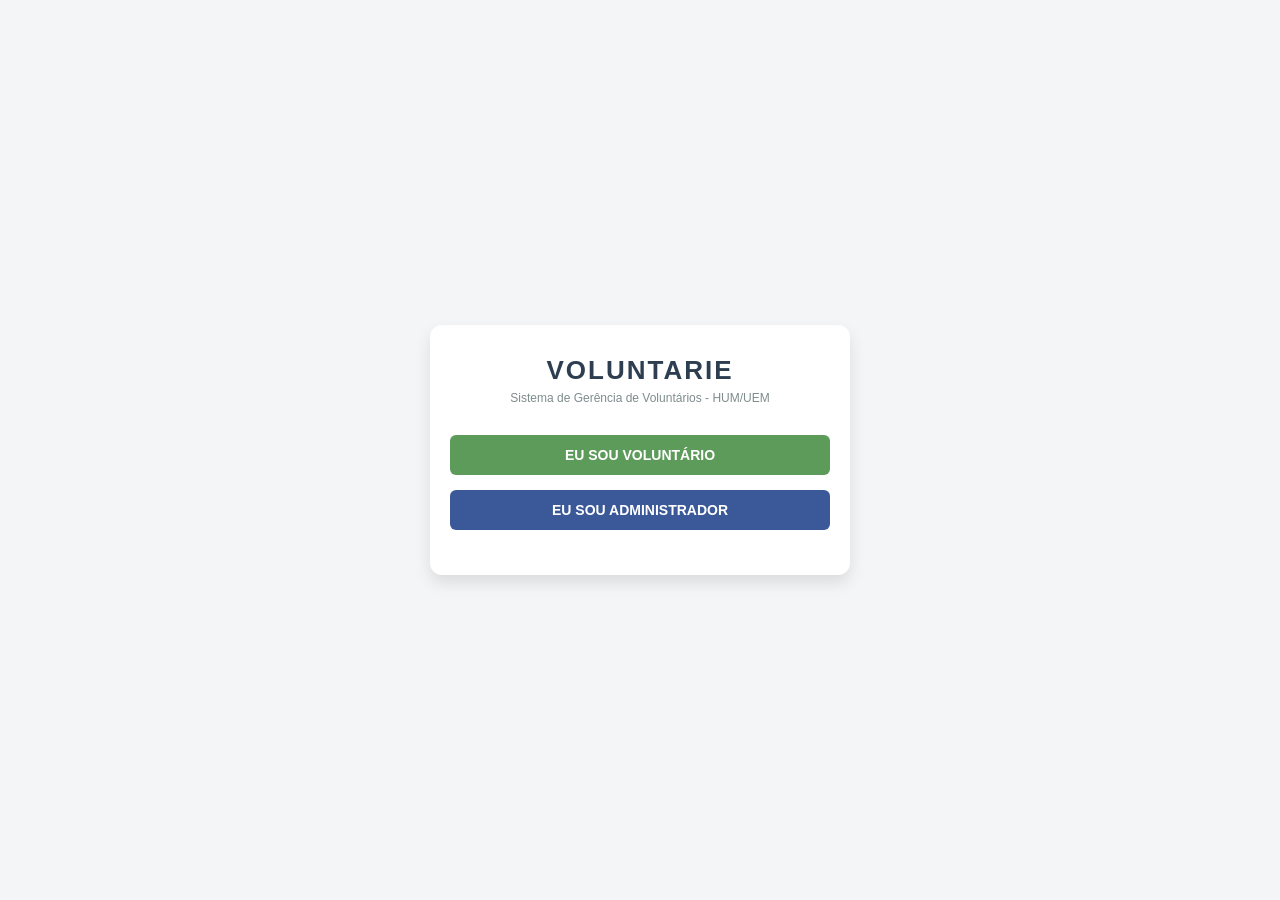
==== index.html @ e5883910 "updtae" ====
<!DOCTYPE html>
<html lang="pt-BR">
<head>
    <meta charset="UTF-8">
    <meta name="viewport" content="width=device-width, initial-scale=1.0">
    <title>VOLUNTARIE - Protótipo HUM/UEM</title>
    <style>
        :root {
            --cor-voluntario: #5d9b5b; /* Verde */
            --cor-admin: #3b5998;     /* Azul */
            --bg-body: #f4f5f7;
            --texto-escuro: #333;
        }

        body { 
            font-family: 'Segoe UI', Tahoma, Geneva, Verdana, sans-serif; 
            margin: 0; 
            background-color: var(--bg-body); 
            display: flex; 
            justify-content: center; 
            align-items: center; 
            height: 100vh; 
            color: var(--texto-escuro);
            transition: all 0.3s;
        }

        .container { 
            width: 100%; 
            max-width: 380px; 
            background: white; 
            padding: 30px 20px; 
            border-radius: 12px; 
            box-shadow: 0 8px 16px rgba(0,0,0,0.1); 
            text-align: center; 
        }

        .logo { 
            font-size: 26px; 
            font-weight: 800; 
            color: #2c3e50; 
            margin-bottom: 5px; 
            letter-spacing: 2px;
        }
        
        .sublogo {
            font-size: 12px;
            color: #7f8c8d;
            margin-bottom: 30px;
        }

        .btn { 
            display: block; 
            width: 100%; 
            padding: 12px; 
            margin: 15px 0; 
            border: none; 
            border-radius: 6px; 
            color: white; 
            font-size: 14px; 
            font-weight: bold;
            cursor: pointer; 
            transition: opacity 0.2s;
        }

        .btn:hover { opacity: 0.9; }
        .btn-voluntario { background-color: var(--cor-voluntario); }
        .btn-admin { background-color: var(--cor-admin); }
        .hidden { display: none !important; }

        input { 
            width: 90%; 
            padding: 12px; 
            margin: 10px 0; 
            border: 1px solid #ccc; 
            border-radius: 6px; 
            font-size: 14px;
        }

        /* Estilos do Dashboard (Logado) */
        .dashboard { 
            display: none; 
            width: 100%; 
            max-width: 900px; 
            height: 85vh; 
            background: white; 
            border-radius: 12px; 
            box-shadow: 0 8px 16px rgba(0,0,0,0.1); 
            flex-direction: row; 
            overflow: hidden;
        }

        .sidebar { 
            width: 250px; 
            background: #2c3e50; 
            color: white; 
            display: flex; 
            flex-direction: column; 
        }

        .sidebar h2 {
            text-align: center;
            padding: 20px 0;
            margin: 0;
            background: #1a252f;
            letter-spacing: 1px;
        }

        .sidebar button { 
            background: none; 
            border: none; 
            color: #ecf0f1; 
            text-align: left; 
            padding: 15px 20px; 
            cursor: pointer; 
            font-size: 15px; 
            border-bottom: 1px solid #34495e; 
            transition: background 0.2s;
        }

        .sidebar button:hover { background: #34495e; }
        
        .main-content { 
            padding: 30px; 
            flex-grow: 1; 
            text-align: left; 
            overflow-y: auto; 
            background: #f9fbfc;
        }

        .header { 
            display: flex; 
            justify-content: space-between; 
            align-items: center; 
            border-bottom: 2px solid #eee; 
            padding-bottom: 15px; 
            margin-bottom: 20px;
        }

        .card { 
            background: white; 
            padding: 20px; 
            margin-bottom: 20px; 
            border-radius: 8px; 
            box-shadow: 0 2px 4px rgba(0,0,0,0.05);
            border-left: 5px solid var(--cor-voluntario); 
        }
    </style>
</head>
<body>

    <div id="screen-selection" class="container">
        <div class="logo">VOLUNTARIE</div>
        <div class="sublogo">Sistema de Gerência de Voluntários - HUM/UEM</div>
        
        <button class="btn btn-voluntario" onclick="showLogin('voluntario')">EU SOU VOLUNTÁRIO</button>
        <button class="btn btn-admin" onclick="showLogin('admin')">EU SOU ADMINISTRADOR</button>
    </div>

    <div id="screen-login" class="container hidden">
        <div class="logo">VOLUNTARIE</div>
        <div class="sublogo" id="login-title">Acesse sua conta</div>
        
        <input type="email" placeholder="Email cadastrado" id="email">
        <input type="password" placeholder="Senha" id="senha">
        
        <button id="btn-entrar" class="btn" onclick="login()">ENTRAR</button>
        
        <div style="margin-top: 15px; font-size: 13px;">
            <a href="#" style="color: #666; text-decoration: none; display: block; margin-bottom: 10px;">Redefinir a senha</a>
            <span id="txt-cadastro">Não possui cadastro? <a href="#" style="color: var(--cor-voluntario); font-weight: bold;">CADASTRAR</a></span>
        </div>
        
        <button style="margin-top:25px; background:none; border:none; color:#95a5a6; cursor:pointer; font-weight: bold;" onclick="goBack()">← VOLTAR</button>
    </div>

    <div id="screen-dashboard" class="dashboard">
        <div class="sidebar">
            <h2>VOLUNTARIE</h2>
            <button style="background: #34495e; font-weight: bold;">Visão Geral</button>
            <button>Editar Perfil</button>
            <button>Documentos</button>
            <button>Horários</button>
            <button>Solicitações</button>
            <button style="margin-top: auto; color: #e74c3c; border-top: 1px solid #34495e;" onclick="logout()">Sair</button>
        </div>
        
        <div class="main-content">
            <div class="header">
                <h2 style="margin: 0; color: #2c3e50;">Visão Geral</h2>
                <div style="text-align: right; font-size: 14px;">
                    <div>Voluntário: <strong>Bruno Henrique</strong></div>
                    <div style="color: #27ae60; margin-top: 5px;">Horas Registradas: <strong>42h</strong></div>
                </div>
            </div>
            
            <div class="card">
                <h3 style="margin-top: 0; color: #e67e22;">AVISO GERAL</h3>
                <p style="margin-bottom: 0;">Confira a escala de trabalho desta semana, pois haverá recesso devido ao feriado nacional. O setor administrativo estará fechado na quinta-feira.</p>
            </div>
            
            <div class="card" style="border-left-color: #3b5998;">
                <h3 style="margin-top: 0;">Últimas Solicitações</h3>
                <p style="margin-bottom: 5px;"><strong>Declaração de horas:</strong> <span style="color: #27ae60; font-weight: bold;">Aprovada</span></p>
                <p style="margin-bottom: 0; font-size: 13px; color: #7f8c8d;">Enviada em 10/06/2026</p>
            </div>
        </div>
    </div>

    <script>
        function showLogin(type) {
            document.getElementById('screen-selection').classList.add('hidden');
            document.getElementById('screen-login').classList.remove('hidden');
            const btn = document.getElementById('btn-entrar');
            const txtCadastro = document.getElementById('txt-cadastro');
            
            if(type === 'voluntario') {
                btn.className = 'btn btn-voluntario';
                document.getElementById('login-title').innerText = 'Portal de acesso do Voluntário';
                txtCadastro.style.display = 'block'; // Voluntário pode se cadastrar
            } else {
                btn.className = 'btn btn-admin';
                document.getElementById('login-title').innerText = 'Portal de acesso Administrativo';
                txtCadastro.style.display = 'none'; // Admin não tem botão de autocadastro na tela de login
            }
        }

        function goBack() {
            document.getElementById('screen-login').classList.add('hidden');
            document.getElementById('screen-selection').classList.remove('hidden');
        }

        function login() {
            // Simula o login indo direto para o painel do voluntário
            document.getElementById('screen-login').classList.add('hidden');
            document.getElementById('screen-dashboard').style.display = 'flex';
        }

        function logout() {
            document.getElementById('screen-dashboard').style.display = 'none';
            document.getElementById('screen-selection').classList.remove('hidden');
        }
    </script>
</body>
</html>
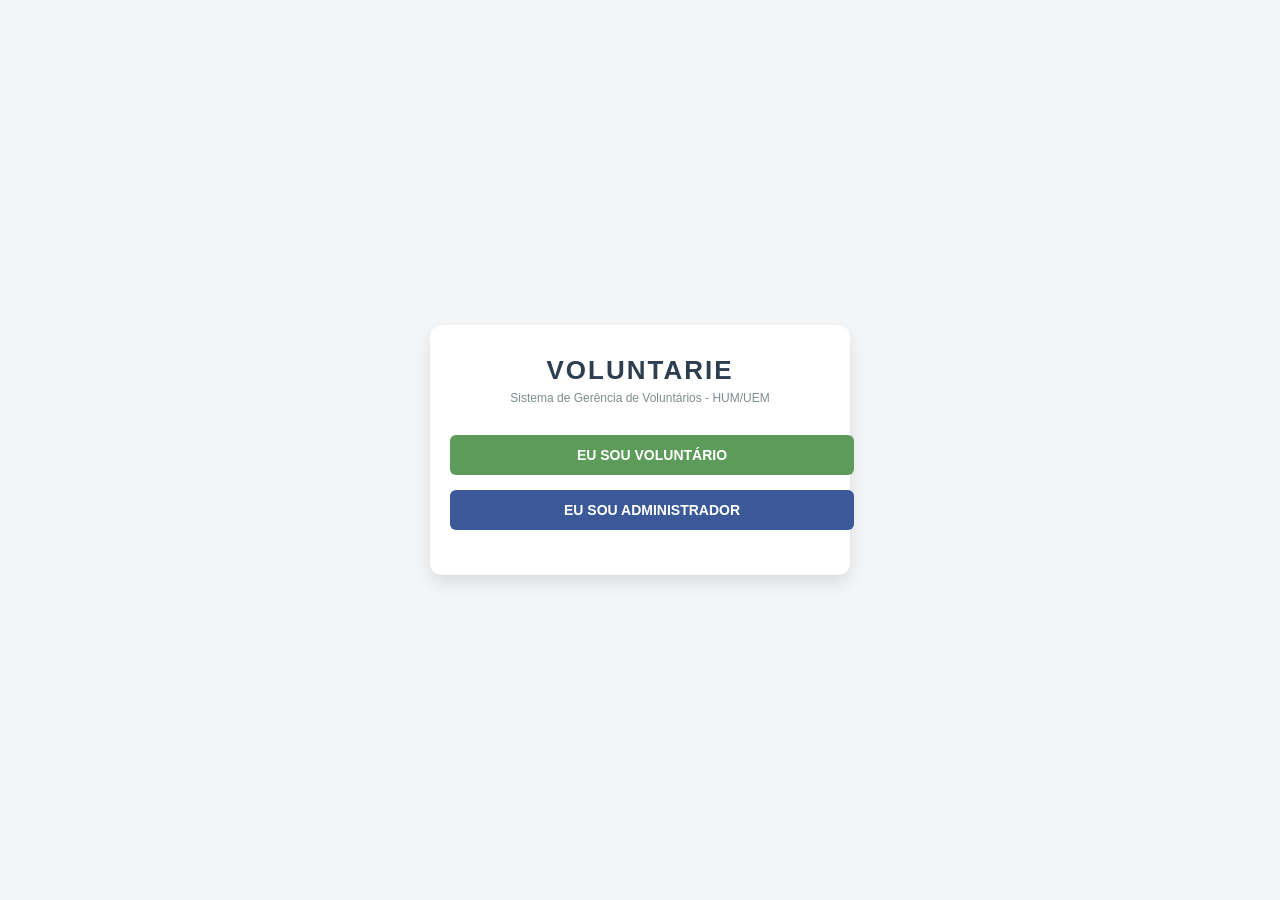
==== commit b52a1bf7: "update" ====
--- a/index.html
+++ b/index.html
@@ -3,242 +3,18 @@
 <head>
     <meta charset="UTF-8">
     <meta name="viewport" content="width=device-width, initial-scale=1.0">
-    <title>VOLUNTARIE - Protótipo HUM/UEM</title>
-    <style>
-        :root {
-            --cor-voluntario: #5d9b5b; /* Verde */
-            --cor-admin: #3b5998;     /* Azul */
-            --bg-body: #f4f5f7;
-            --texto-escuro: #333;
-        }
-
-        body { 
-            font-family: 'Segoe UI', Tahoma, Geneva, Verdana, sans-serif; 
-            margin: 0; 
-            background-color: var(--bg-body); 
-            display: flex; 
-            justify-content: center; 
-            align-items: center; 
-            height: 100vh; 
-            color: var(--texto-escuro);
-            transition: all 0.3s;
-        }
-
-        .container { 
-            width: 100%; 
-            max-width: 380px; 
-            background: white; 
-            padding: 30px 20px; 
-            border-radius: 12px; 
-            box-shadow: 0 8px 16px rgba(0,0,0,0.1); 
-            text-align: center; 
-        }
-
-        .logo { 
-            font-size: 26px; 
-            font-weight: 800; 
-            color: #2c3e50; 
-            margin-bottom: 5px; 
-            letter-spacing: 2px;
-        }
-        
-        .sublogo {
-            font-size: 12px;
-            color: #7f8c8d;
-            margin-bottom: 30px;
-        }
-
-        .btn { 
-            display: block; 
-            width: 100%; 
-            padding: 12px; 
-            margin: 15px 0; 
-            border: none; 
-            border-radius: 6px; 
-            color: white; 
-            font-size: 14px; 
-            font-weight: bold;
-            cursor: pointer; 
-            transition: opacity 0.2s;
-        }
-
-        .btn:hover { opacity: 0.9; }
-        .btn-voluntario { background-color: var(--cor-voluntario); }
-        .btn-admin { background-color: var(--cor-admin); }
-        .hidden { display: none !important; }
-
-        input { 
-            width: 90%; 
-            padding: 12px; 
-            margin: 10px 0; 
-            border: 1px solid #ccc; 
-            border-radius: 6px; 
-            font-size: 14px;
-        }
-
-        /* Estilos do Dashboard (Logado) */
-        .dashboard { 
-            display: none; 
-            width: 100%; 
-            max-width: 900px; 
-            height: 85vh; 
-            background: white; 
-            border-radius: 12px; 
-            box-shadow: 0 8px 16px rgba(0,0,0,0.1); 
-            flex-direction: row; 
-            overflow: hidden;
-        }
-
-        .sidebar { 
-            width: 250px; 
-            background: #2c3e50; 
-            color: white; 
-            display: flex; 
-            flex-direction: column; 
-        }
-
-        .sidebar h2 {
-            text-align: center;
-            padding: 20px 0;
-            margin: 0;
-            background: #1a252f;
-            letter-spacing: 1px;
-        }
-
-        .sidebar button { 
-            background: none; 
-            border: none; 
-            color: #ecf0f1; 
-            text-align: left; 
-            padding: 15px 20px; 
-            cursor: pointer; 
-            font-size: 15px; 
-            border-bottom: 1px solid #34495e; 
-            transition: background 0.2s;
-        }
-
-        .sidebar button:hover { background: #34495e; }
-        
-        .main-content { 
-            padding: 30px; 
-            flex-grow: 1; 
-            text-align: left; 
-            overflow-y: auto; 
-            background: #f9fbfc;
-        }
-
-        .header { 
-            display: flex; 
-            justify-content: space-between; 
-            align-items: center; 
-            border-bottom: 2px solid #eee; 
-            padding-bottom: 15px; 
-            margin-bottom: 20px;
-        }
-
-        .card { 
-            background: white; 
-            padding: 20px; 
-            margin-bottom: 20px; 
-            border-radius: 8px; 
-            box-shadow: 0 2px 4px rgba(0,0,0,0.05);
-            border-left: 5px solid var(--cor-voluntario); 
-        }
-    </style>
+    <title>VOLUNTARIE - Seleção de Perfil</title>
+    <link rel="stylesheet" href="style.css">
 </head>
 <body>
 
-    <div id="screen-selection" class="container">
+    <div class="container">
         <div class="logo">VOLUNTARIE</div>
         <div class="sublogo">Sistema de Gerência de Voluntários - HUM/UEM</div>
         
-        <button class="btn btn-voluntario" onclick="showLogin('voluntario')">EU SOU VOLUNTÁRIO</button>
-        <button class="btn btn-admin" onclick="showLogin('admin')">EU SOU ADMINISTRADOR</button>
+        <a href="login-voluntario.php" class="btn btn-voluntario" style="text-decoration: none;">EU SOU VOLUNTÁRIO</a>
+        <a href="login-admin.php" class="btn btn-admin" style="text-decoration: none;">EU SOU ADMINISTRADOR</a>
     </div>
 
-    <div id="screen-login" class="container hidden">
-        <div class="logo">VOLUNTARIE</div>
-        <div class="sublogo" id="login-title">Acesse sua conta</div>
-        
-        <input type="email" placeholder="Email cadastrado" id="email">
-        <input type="password" placeholder="Senha" id="senha">
-        
-        <button id="btn-entrar" class="btn" onclick="login()">ENTRAR</button>
-        
-        <div style="margin-top: 15px; font-size: 13px;">
-            <a href="#" style="color: #666; text-decoration: none; display: block; margin-bottom: 10px;">Redefinir a senha</a>
-            <span id="txt-cadastro">Não possui cadastro? <a href="#" style="color: var(--cor-voluntario); font-weight: bold;">CADASTRAR</a></span>
-        </div>
-        
-        <button style="margin-top:25px; background:none; border:none; color:#95a5a6; cursor:pointer; font-weight: bold;" onclick="goBack()">← VOLTAR</button>
-    </div>
-
-    <div id="screen-dashboard" class="dashboard">
-        <div class="sidebar">
-            <h2>VOLUNTARIE</h2>
-            <button style="background: #34495e; font-weight: bold;">Visão Geral</button>
-            <button>Editar Perfil</button>
-            <button>Documentos</button>
-            <button>Horários</button>
-            <button>Solicitações</button>
-            <button style="margin-top: auto; color: #e74c3c; border-top: 1px solid #34495e;" onclick="logout()">Sair</button>
-        </div>
-        
-        <div class="main-content">
-            <div class="header">
-                <h2 style="margin: 0; color: #2c3e50;">Visão Geral</h2>
-                <div style="text-align: right; font-size: 14px;">
-                    <div>Voluntário: <strong>Bruno Henrique</strong></div>
-                    <div style="color: #27ae60; margin-top: 5px;">Horas Registradas: <strong>42h</strong></div>
-                </div>
-            </div>
-            
-            <div class="card">
-                <h3 style="margin-top: 0; color: #e67e22;">AVISO GERAL</h3>
-                <p style="margin-bottom: 0;">Confira a escala de trabalho desta semana, pois haverá recesso devido ao feriado nacional. O setor administrativo estará fechado na quinta-feira.</p>
-            </div>
-            
-            <div class="card" style="border-left-color: #3b5998;">
-                <h3 style="margin-top: 0;">Últimas Solicitações</h3>
-                <p style="margin-bottom: 5px;"><strong>Declaração de horas:</strong> <span style="color: #27ae60; font-weight: bold;">Aprovada</span></p>
-                <p style="margin-bottom: 0; font-size: 13px; color: #7f8c8d;">Enviada em 10/06/2026</p>
-            </div>
-        </div>
-    </div>
-
-    <script>
-        function showLogin(type) {
-            document.getElementById('screen-selection').classList.add('hidden');
-            document.getElementById('screen-login').classList.remove('hidden');
-            const btn = document.getElementById('btn-entrar');
-            const txtCadastro = document.getElementById('txt-cadastro');
-            
-            if(type === 'voluntario') {
-                btn.className = 'btn btn-voluntario';
-                document.getElementById('login-title').innerText = 'Portal de acesso do Voluntário';
-                txtCadastro.style.display = 'block'; // Voluntário pode se cadastrar
-            } else {
-                btn.className = 'btn btn-admin';
-                document.getElementById('login-title').innerText = 'Portal de acesso Administrativo';
-                txtCadastro.style.display = 'none'; // Admin não tem botão de autocadastro na tela de login
-            }
-        }
-
-        function goBack() {
-            document.getElementById('screen-login').classList.add('hidden');
-            document.getElementById('screen-selection').classList.remove('hidden');
-        }
-
-        function login() {
-            // Simula o login indo direto para o painel do voluntário
-            document.getElementById('screen-login').classList.add('hidden');
-            document.getElementById('screen-dashboard').style.display = 'flex';
-        }
-
-        function logout() {
-            document.getElementById('screen-dashboard').style.display = 'none';
-            document.getElementById('screen-selection').classList.remove('hidden');
-        }
-    </script>
 </body>
 </html>
--- a/style.css
+++ b/style.css
@@ -0,0 +1,139 @@
+:root {
+    --cor-voluntario: #5d9b5b; /* Verde */
+    --cor-admin: #3b5998;     /* Azul */
+    --bg-body: #f4f5f7;
+    --texto-escuro: #333;
+}
+
+body { 
+    font-family: 'Segoe UI', Tahoma, Geneva, Verdana, sans-serif; 
+    margin: 0; 
+    background-color: var(--bg-body); 
+    display: flex; 
+    justify-content: center; 
+    align-items: center; 
+    height: 100vh; 
+    color: var(--texto-escuro);
+    transition: all 0.3s;
+}
+
+.container { 
+    width: 100%; 
+    max-width: 380px; 
+    background: white; 
+    padding: 30px 20px; 
+    border-radius: 12px; 
+    box-shadow: 0 8px 16px rgba(0,0,0,0.1); 
+    text-align: center; 
+}
+
+.logo { 
+    font-size: 26px; 
+    font-weight: 800; 
+    color: #2c3e50; 
+    margin-bottom: 5px; 
+    letter-spacing: 2px;
+}
+
+.sublogo {
+    font-size: 12px;
+    color: #7f8c8d;
+    margin-bottom: 30px;
+}
+
+.btn { 
+    display: block; 
+    width: 100%; 
+    padding: 12px; 
+    margin: 15px 0; 
+    border: none; 
+    border-radius: 6px; 
+    color: white; 
+    font-size: 14px; 
+    font-weight: bold;
+    cursor: pointer; 
+    transition: opacity 0.2s;
+}
+
+.btn:hover { opacity: 0.9; }
+.btn-voluntario { background-color: var(--cor-voluntario); }
+.btn-admin { background-color: var(--cor-admin); }
+.hidden { display: none !important; }
+
+input { 
+    width: 90%; 
+    padding: 12px; 
+    margin: 10px 0; 
+    border: 1px solid #ccc; 
+    border-radius: 6px; 
+    font-size: 14px;
+}
+
+/* Estilos do Dashboard (Logado) */
+.dashboard { 
+    display: none; 
+    width: 100%; 
+    max-width: 900px; 
+    height: 85vh; 
+    background: white; 
+    border-radius: 12px; 
+    box-shadow: 0 8px 16px rgba(0,0,0,0.1); 
+    flex-direction: row; 
+    overflow: hidden;
+}
+
+.sidebar { 
+    width: 250px; 
+    background: #2c3e50; 
+    color: white; 
+    display: flex; 
+    flex-direction: column; 
+}
+
+.sidebar h2 {
+    text-align: center;
+    padding: 20px 0;
+    margin: 0;
+    background: #1a252f;
+    letter-spacing: 1px;
+}
+
+.sidebar button { 
+    background: none; 
+    border: none; 
+    color: #ecf0f1; 
+    text-align: left; 
+    padding: 15px 20px; 
+    cursor: pointer; 
+    font-size: 15px; 
+    border-bottom: 1px solid #34495e; 
+    transition: background 0.2s;
+}
+
+.sidebar button:hover { background: #34495e; }
+
+.main-content { 
+    padding: 30px; 
+    flex-grow: 1; 
+    text-align: left; 
+    overflow-y: auto; 
+    background: #f9fbfc;
+}
+
+.header { 
+    display: flex; 
+    justify-content: space-between; 
+    align-items: center; 
+    border-bottom: 2px solid #eee; 
+    padding-bottom: 15px; 
+    margin-bottom: 20px;
+}
+
+.card { 
+    background: white; 
+    padding: 20px; 
+    margin-bottom: 20px; 
+    border-radius: 8px; 
+    box-shadow: 0 2px 4px rgba(0,0,0,0.05);
+    border-left: 5px solid var(--cor-voluntario); 
+}
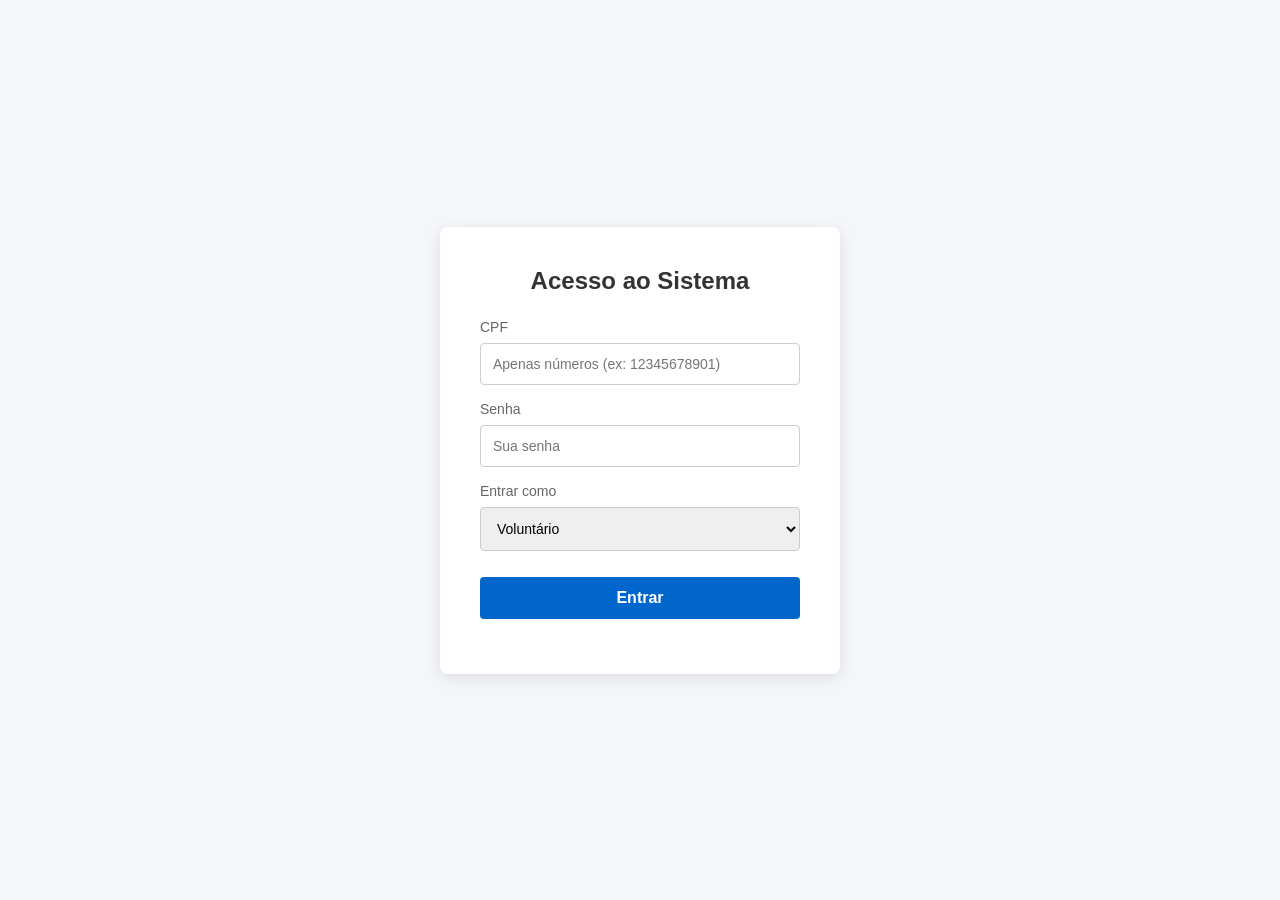
==== commit 432aaeb3: "refatoração das paginas para usar os bancos de dados e o servidor" ====
--- a/index.html
+++ b/index.html
@@ -3,18 +3,173 @@
 <head>
     <meta charset="UTF-8">
     <meta name="viewport" content="width=device-width, initial-scale=1.0">
-    <title>VOLUNTARIE - Seleção de Perfil</title>
-    <link rel="stylesheet" href="style.css">
+    <title>Login - Sistema de Voluntariado</title>
+    <style>
+        * {
+            box-sizing: border-box;
+            margin: 0;
+            padding: 0;
+            font-family: 'Segoe UI', Tahoma, Geneva, Verdana, sans-serif;
+        }
+
+        body {
+            background-color: #f4f6f9;
+            display: flex;
+            justify-content: center;
+            align-items: center;
+            height: 100vh;
+        }
+
+        .login-card {
+            background: #ffffff;
+            padding: 40px;
+            border-radius: 8px;
+            box-shadow: 0 4px 15px rgba(0, 0, 0, 0.1);
+            width: 100%;
+            max-width: 400px;
+        }
+
+        .login-card h2 {
+            margin-bottom: 24px;
+            color: #333333;
+            text-align: center;
+        }
+
+        .form-group {
+            margin-bottom: 16px;
+        }
+
+        .form-group label {
+            display: block;
+            margin-bottom: 8px;
+            color: #666666;
+            font-size: 14px;
+        }
+
+        .form-group input, .form-group select {
+            width: 100%;
+            padding: 12px;
+            border: 1px solid #cccccc;
+            border-radius: 4px;
+            font-size: 14px;
+            outline: none;
+            transition: border-color 0.2s;
+        }
+
+        .form-group input:focus, .form-group select:focus {
+            border-color: #0066cc;
+        }
+
+        .btn-enviar {
+            width: 100%;
+            padding: 12px;
+            background-color: #0066cc;
+            color: white;
+            border: none;
+            border-radius: 4px;
+            font-size: 16px;
+            cursor: pointer;
+            font-weight: bold;
+            margin-top: 10px;
+            transition: background-color 0.2s;
+        }
+
+        .btn-enviar:hover {
+            background-color: #0052a3;
+        }
+
+        .mensagem {
+            margin-top: 15px;
+            text-align: center;
+            font-size: 14px;
+            font-weight: bold;
+        }
+
+        .erro { color: #cc0000; }
+        .sucesso { color: #008000; }
+    </style>
 </head>
 <body>
 
-    <div class="container">
-        <div class="logo">VOLUNTARIE</div>
-        <div class="sublogo">Sistema de Gerência de Voluntários - HUM/UEM</div>
-        
-        <a href="login-voluntario.php" class="btn btn-voluntario" style="text-decoration: none;">EU SOU VOLUNTÁRIO</a>
-        <a href="login-admin.php" class="btn btn-admin" style="text-decoration: none;">EU SOU ADMINISTRADOR</a>
-    </div>
+<div class="login-card">
+    <h2>Acesso ao Sistema</h2>
+    
+    <form id="formLogin">
+        <div class="form-group">
+            <label for="cpf">CPF</label>
+            <input type="text" id="cpf" placeholder="Apenas números (ex: 12345678901)" required maxlength="11">
+        </div>
+
+        <div class="form-group">
+            <label for="senha">Senha</label>
+            <input type="password" id="senha" placeholder="Sua senha" required>
+        </div>
+
+        <div class="form-group">
+            <label for="tipoUsuario">Entrar como</label>
+            <select id="tipoUsuario" required>
+                <option value="voluntario">Voluntário</option>
+                <option value="gerente">Gerente</option>
+            </select>
+        </div>
+
+        <button type="submit" class="btn-enviar">Entrar</button>
+    </form>
+
+    <div id="feedback" class="mensagem"></div>
+</div>
+
+<script>
+    document.getElementById('formLogin').addEventListener('submit', async (e) => {
+        e.preventDefault();
+
+        const cpf = document.getElementById('cpf').value;
+        const senha = document.getElementById('senha').value;
+        const tipoUsuario = document.getElementById('tipoUsuario').value; // 'voluntario' ou 'gerente'
+        const feedback = document.getElementById('feedback');
+
+        feedback.className = "mensagem";
+        feedback.innerText = "Verificando...";
+
+        // Monta a string no formato x-www-form-urlencoded exigido pelo backend Java
+        const dadosFormulario = `cpf=${encodeURIComponent(cpf)}&senha=${encodeURIComponent(senha)}`;
+
+        try {
+            // Define dinamicamente a URL com base na seleção do usuário
+            const url = `http://127.0.0.1:8080/api/login/${tipoUsuario}`;
+
+            const resposta = await fetch(url, {
+                method: 'POST',
+                headers: {
+                    'Content-Type': 'application/x-www-form-urlencoded'
+                },
+                body: dadosFormulario
+            });
+
+            const resultado = await resposta.json();
+
+            if (resposta.status === 200 && resultado.status === 'sucesso') {
+                feedback.className = "mensagem sucesso";
+                feedback.innerText = "Login autorizado! Redirecionando...";
+
+                // Aguarda 1 segundo para o usuário ver a mensagem e redireciona
+                setTimeout(() => {
+                    // Direciona para voluntario.html ou gerente.html passando o ID do banco via URL
+                    window.location.href = `${tipoUsuario}.html?id=${resultado.id}`;
+                }, 1000);
+
+            } else {
+                feedback.className = "mensagem erro";
+                feedback.innerText = resultado.mensagem || "CPF ou senha incorretos.";
+            }
+
+        } catch (erro) {
+            console.error("Erro na requisição:", erro);
+            feedback.className = "mensagem erro";
+            feedback.innerText = "Não foi possível conectar ao servidor.";
+        }
+    });
+</script>
 
 </body>
 </html>
